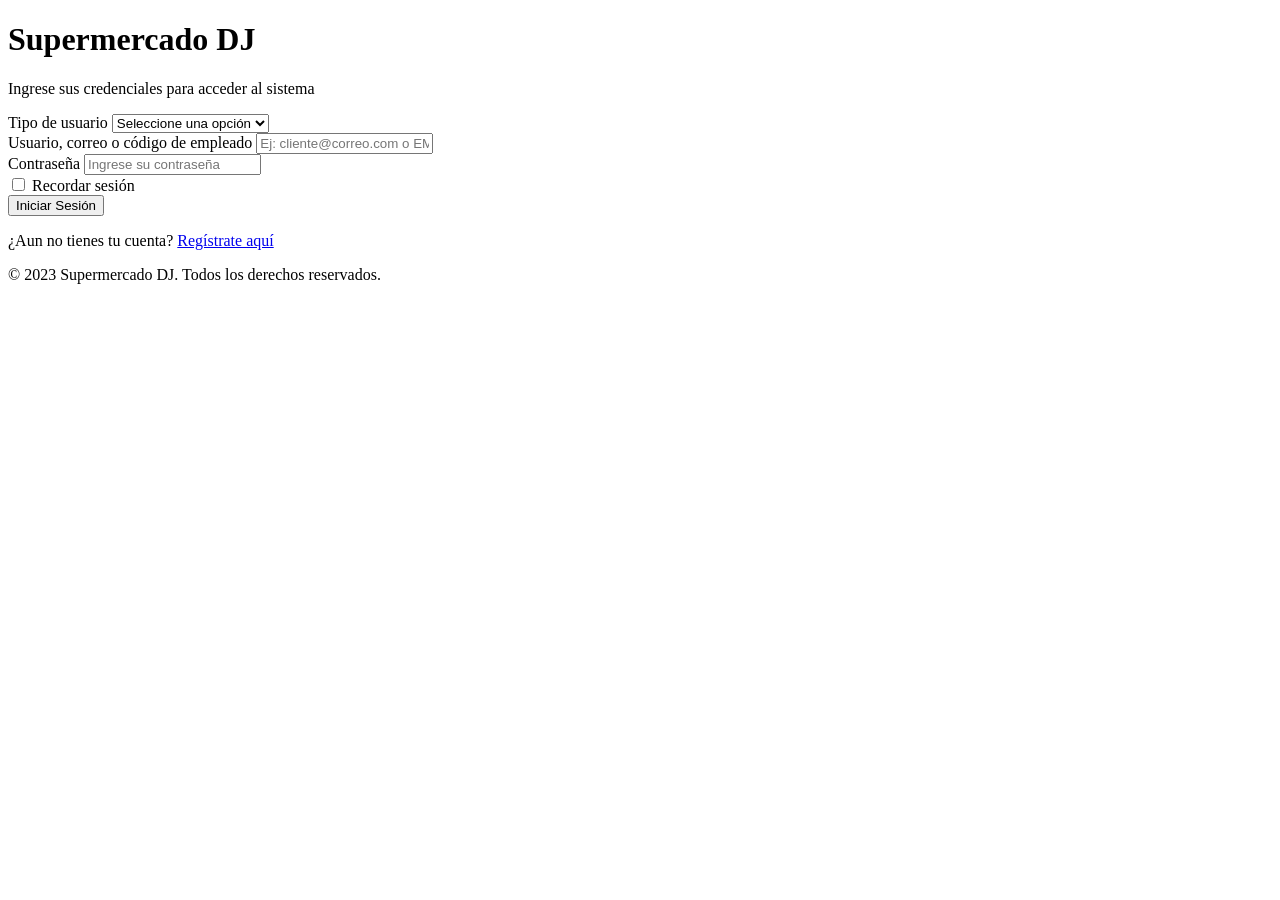
==== index.html @ e5582ecf "Primera entrega del proyecto frontend" ====
<!DOCTYPE html>
<html lang="es">
<head>
    <meta charset="UTF-8">
    <meta name="viewport" content="width=device-width, initial-scale=1.0">
    <title>Supermercado DJ | Iniciar sesión</title>
    <link href="css/archivos.css" rel="stylesheet">
</head>
<body>
    <!-- contenedor de la pagina para iniciar sesion -->  
    <div class="login-card">
        <!-- Encabezado informativo -->
        <div class="login-header">
            <h1>Supermercado DJ</h1>
            <p>Ingrese sus credenciales para acceder al sistema</p>
        </div>

        <!-- Formulario de inicio de sesión -->
        <form action="HTML/dashboard.html" method="GET">
            <!--Campo de tipo de usuario-->
            <div class="form-group">
                <label for="tipo_usuario">Tipo de usuario</label>
                <select id="tipo_usuario" name="tipo_usuario" class="form-control" required>
                    <option value="" disabled selected>Seleccione una opción</option>
                    <option value="cliente">Cliente</option>
                    <option value="empleado">Empleado</option>
                </select>
            </div>

            <!--Campo de usuario o Correo electrónico-->
            <div class="form-group">
                <label for="username">Usuario, correo o código de empleado</label>
                <input type="text" id="username" name="username" class="form-control" placeholder="Ej: cliente@correo.com o EMP-0032" required>
            </div>

            <!--Campo de contraseña-->
            <div class="form-group">
                <label for="password">Contraseña</label>
                <input type="password" id="password" name="password" class="form-control" placeholder="Ingrese su contraseña" required>
            </div>

            <!--opciones para recordar sesión y recuperar clave de acceso-->
            <div class="form-actions">
                <label class="remember-me">
                    <input type="checkbox" name="remember">
                    <span>Recordar sesión</span>
                </label>
            </div>

            <!--Botón de inicio de sesión-->
            <button type="submit" class="btn-submit">Iniciar Sesión</button>

            <!--Pie Página-->
            <footer class="login-footer">
                <p>¿Aun no tienes tu cuenta? <a href="HTML/registrar_cuenta.html">Regístrate aquí</a></p>
                <p class="copyright">&copy; 2023 Supermercado DJ. Todos los derechos reservados.</p>
            </footer>
        </form>
    </div>
</body>
</html>
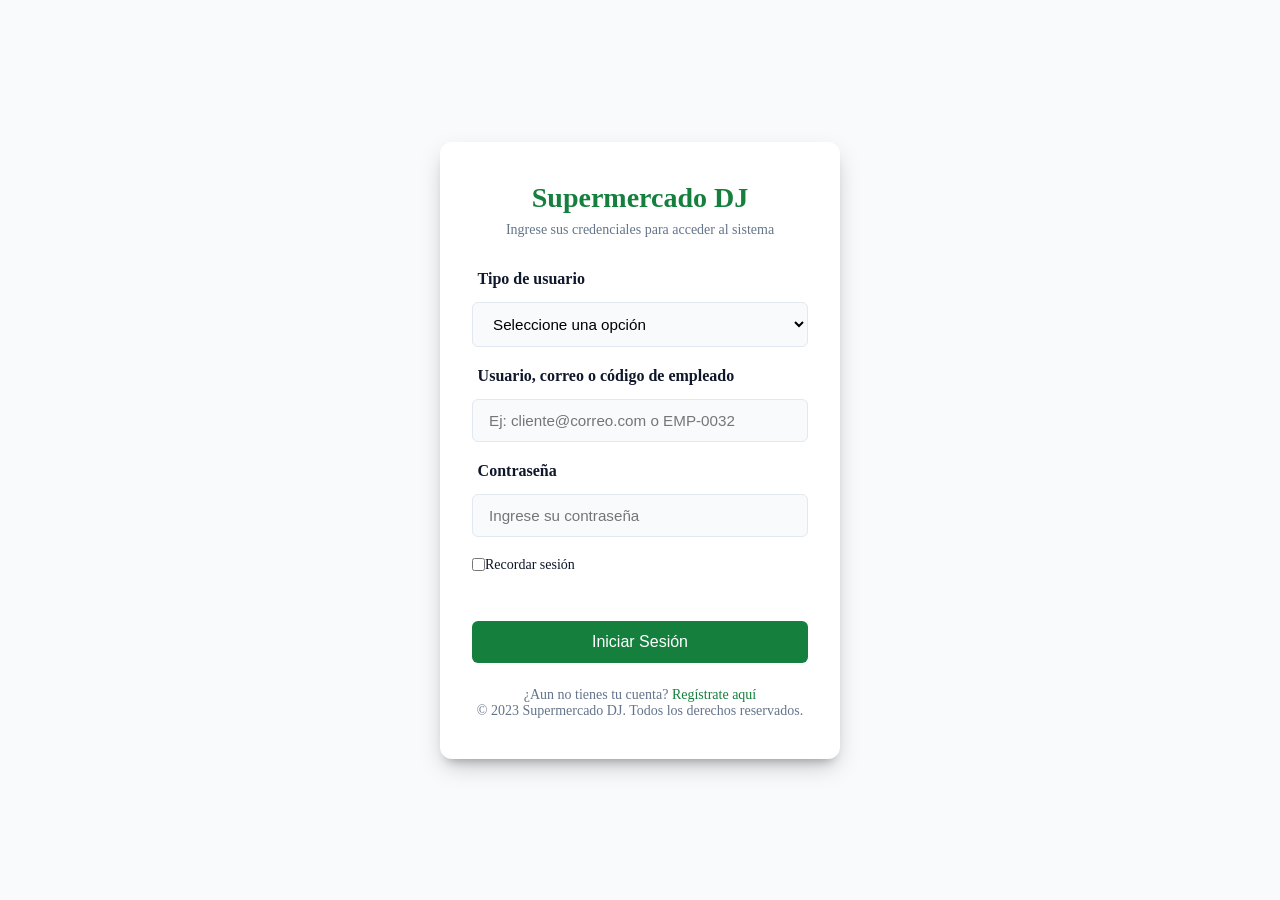
==== commit 891e2f9a: "Change CSS link path to uppercase 'CSS'" ====
--- a/index.html
+++ b/index.html
@@ -4,7 +4,7 @@
     <meta charset="UTF-8">
     <meta name="viewport" content="width=device-width, initial-scale=1.0">
     <title>Supermercado DJ | Iniciar sesión</title>
-    <link href="css/archivos.css" rel="stylesheet">
+    <link href="CSS/archivos.css" rel="stylesheet">
 </head>
 <body>
     <!-- contenedor de la pagina para iniciar sesion -->  
@@ -58,4 +58,4 @@
         </form>
     </div>
 </body>
-</html>+</html>
--- a/CSS/archivos.css
+++ b/CSS/archivos.css
@@ -0,0 +1,318 @@
+:root{
+    --primary-color: #15803d;   /* Verde supermercado */
+    --primary-light: #22c55e;   /* Verde claro para botones y enfoques */
+    --bg: #f8fafc;
+    --surface: #ffffff;
+    --text: #0f172a;
+    --text-muted: #64748b;
+    --border: #e2e8f0;
+    --focus-ring: #bbf7d0;
+}
+
+*{
+    margin: 0;
+    padding: 0;
+    box-sizing: border-box;
+}
+
+/* Estilos generales */
+
+body{
+    background-color: var(--bg);
+    color: var(--text);
+    /*Centrado absoluto horizontal y vertifical mediante flexbox*/
+    display: flex;
+    justify-content: center;
+    align-items: center;
+    min-height: 100vh;
+    padding: 1rem;
+    background-image: url("../img/edificio.jpg");
+}
+/* Tarjeta contenedora*/
+.login-card{
+    background-color: #ffffff;
+    width: 100%;
+    max-width: 400px;
+    padding: 2.5rem 2rem;
+    border-radius: 0.75rem;
+    /* Sombra para dar profundidad */
+    box-shadow: 0 10px 25px -5px rgba(0,0,0,0.25), 0 8px 10px -6px rgba(0,0,0,0.22);
+    position: relative;
+    z-index: 10;
+}
+
+/* Encabezado de la tarjeta */
+.login-header{
+    text-align: center;
+    margin-bottom: 2rem;
+}
+
+.login-header h1{
+    font-size: 1.75rem;
+    color: var(--primary-color);
+    margin-bottom: 0.5rem;
+}
+
+.login-header p{
+    color: var(--text-muted);
+    font-size: 0.875rem;
+}
+
+/* Estilos del formulario */
+.form-group{
+    margin-bottom: 1.25rem;
+    display: flex;
+    flex-direction: column;
+}
+
+.form-group label{
+    margin-bottom: 0.875rem;
+    font-weight: 600;
+    margin-left: 0.35rem;
+    color: var(--text);
+}
+
+/* Estilos de los inputs tipo texto y contraseña */
+.form-control{
+    width: 100%;
+    padding: 0.75rem 1rem;
+    border: 1px solid var(--border);
+    border-radius: 0.375rem;
+    font-size: 0.95rem;
+    background-color: var(--bg);
+    /* Transición suave para el enfoque */
+    transition: boder-color 0.2s, box-shadows 0.2s, background-color 0.2s;
+}
+
+/* Efecto de enfoque para los inputs */
+.form-control:focus{
+    outline: none;
+    border-color: var(--primary-light);
+    box-shadow: 0 0 0 3px var(--focus-ring);
+}
+
+.form-actions{
+    display: flex;
+    justify-content: space-between;
+    align-items: center;
+    margin-bottom: 1.5rem;
+    font-size: 0.875rem;
+}
+
+.remember-me input[type="checkbox"]{
+    accent-color: var(--primary-light);
+    cursor: pointer;
+}
+
+.remember-me{
+    display: flex;
+    align-items: center;
+    margin-bottom: 1.5rem;
+    font-size: 0.875rem;
+}
+/* Estilos del botón de inicio de sesión */
+.btn-submit{
+    width: 100%;
+    padding: 0.75rem 1rem;
+    background-color: var(--primary-color);
+    color: #ffffff;
+    border: none;
+    border-radius: 0.375rem;
+    font-size: 1rem;
+    cursor: pointer;
+    transition: background-color 0.2s, transfom 0.2s;
+}
+
+.btn-submit:hover{
+    background-color: var(--primary-light);
+    transform: translateY(-2px);
+}
+
+.login-footer{
+    text-align: center;
+    font-size: 0.875rem;
+    color: var(--text-muted);
+    margin-top: 1.5rem;
+}
+
+.login-footer a{
+    color: var(--primary-color);
+    text-decoration: none;
+    transition: color 0.2s;
+}
+
+.login-footer a:hover{
+    color: var(--primary-light);
+}
+/* ==== Estilos del Dashboard ==== */
+
+.dashboard-body{
+    display: block;
+    background-image: none;
+    align-items: initial;
+    justify-content: initial;
+    min-height: 100vh;
+}
+
+.dashboard-topbar{
+    display: flex;
+    justify-content: space-between;
+    align-items: center;
+    background-color: var(--primary-color);
+    color: #ffffff;
+    padding: 1rem 2rem;
+}
+
+.dashboard-topbar h1{
+    font-size: 1.25rem;
+}
+
+.dashboard-user{
+    display: flex;
+    align-items: center;
+    gap: 1rem;
+    font-size: 0.875rem;
+}
+
+.btn-logout{
+    color: #ffffff;
+    background-color: rgba(255,255,255,0.15);
+    padding: 0.4rem 0.9rem;
+    border-radius: 0.375rem;
+    text-decoration: none;
+    transition: background-color 0.2s;
+}
+
+.btn-logout:hover{
+    background-color: rgba(255,255,255,0.3);
+}
+
+.dashboard-container{
+    max-width: 1100px;
+    margin: 0 auto;
+    padding: 2rem;
+}
+
+.dashboard-container h2{
+    color: var(--text);
+    margin-bottom: 0.25rem;
+}
+
+.dashboard-subtitle{
+    color: var(--text-muted);
+    margin-bottom: 1.5rem;
+}
+
+.module-grid{
+    display: grid;
+    grid-template-columns: repeat(auto-fit, minmax(200px, 1fr));
+    gap: 1.25rem;
+}
+
+.module-card{
+    background-color: var(--surface);
+    border: 1px solid var(--border);
+    border-radius: 0.75rem;
+    padding: 1.5rem;
+    text-align: center;
+    text-decoration: none;
+    color: var(--text);
+    box-shadow: 0 4px 10px -4px rgba(0,0,0,0.15);
+    transition: transform 0.2s, box-shadow 0.2s;
+}
+
+.module-card:hover{
+    transform: translateY(-4px);
+    box-shadow: 0 10px 20px -8px rgba(0,0,0,0.25);
+}
+
+.module-icon{
+    font-size: 2rem;
+    display: block;
+    margin-bottom: 0.5rem;
+}
+
+.module-card h3{
+    font-size: 1rem;
+    margin-bottom: 0.35rem;
+    color: var(--primary-color);
+}
+
+.module-card p{
+    font-size: 0.8rem;
+    color: var(--text-muted);
+} 
+/* ==== Elementos internos de los módulos ==== */
+
+.breadcrumb{
+    font-size: 0.8rem;
+    color: var(--text-muted);
+    margin-bottom: 1rem;
+}
+
+.breadcrumb a{
+    color: var(--primary-color);
+    text-decoration: none;
+}
+
+.breadcrumb a:hover{
+    text-decoration: underline;
+}
+
+.page-header{
+    display: flex;
+    justify-content: space-between;
+    align-items: center;
+    margin-bottom: 1.5rem;
+}
+
+.btn-inline{
+    width: auto;
+    padding: 0.6rem 1.2rem;
+    font-size: 0.875rem;
+}
+
+.content-card{
+    background-color: var(--surface);
+    border: 1px solid var(--border);
+    border-radius: 0.75rem;
+    padding: 1.5rem;
+    box-shadow: 0 4px 10px -4px rgba(0,0,0,0.1);
+    overflow-x: auto;
+}
+
+.data-table{
+    width: 100%;
+    border-collapse: collapse;
+    font-size: 0.875rem;
+}
+
+.data-table th{
+    text-align: left;
+    padding: 0.75rem;
+    color: var(--text-muted);
+    border-bottom: 2px solid var(--border);
+    font-weight: 600;
+}
+
+.data-table td{
+    padding: 0.75rem;
+    border-bottom: 1px solid var(--border);
+    color: var(--text);
+}
+
+.link-action{
+    color: var(--primary-color);
+    text-decoration: none;
+    margin-right: 0.75rem;
+    font-size: 0.8rem;
+}
+
+.link-action:hover{
+    text-decoration: underline;
+}
+
+.link-danger{
+    color: #dc2626;
+}
+
